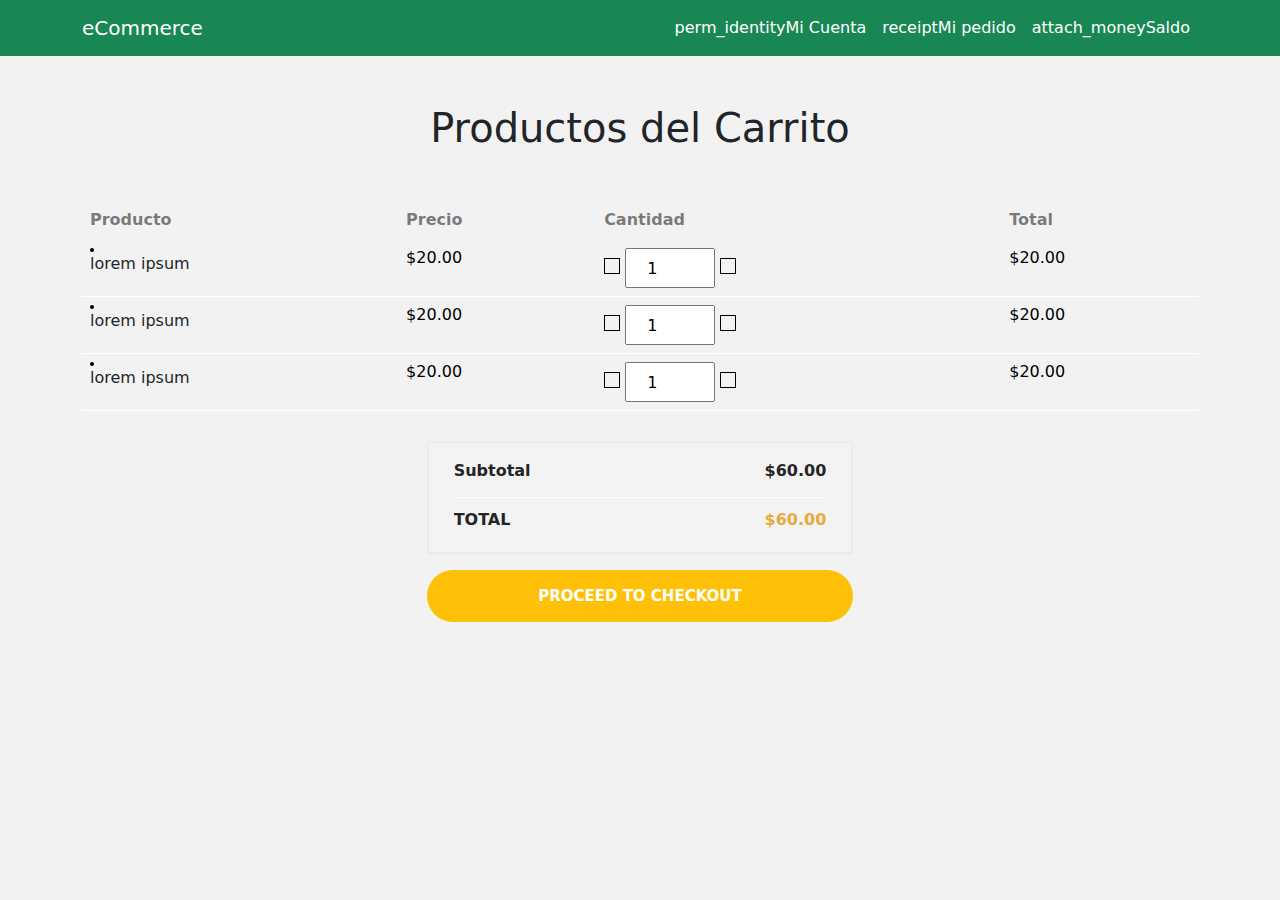
==== cart.html @ 8bbeaf29 "Sistema de checkout" ====
<!doctype html>
<html lang="en">
  <head>
    <title>Checkout</title>
    <meta charset="utf-8">
    <meta name="viewport" content="width=device-width, initial-scale=1, shrink-to-fit=no">
    <link rel="stylesheet" href="css/bootstrap.min.css" />
    <link rel="stylesheet"href="css/main.css">
    <link rel="stylesheet"href="css/cart.css">
    <script src="https://kit.fontawesome.com/332a215f17.js" crossorigin="anonymous"></script>

</head>
<body>
    
    <!-- NAVBAR -->
    <nav class="navbar navbar-expand-md navbar-dark bg-success">
            <div class="container-md">
              <a class="navbar-brand" href="index.html"> <span>e</span>Commerce </a>
              <button
                class="navbar-toggler"
                type="button"
                data-bs-toggle="collapse"
                data-bs-target="#navbarSupportedContent"
                aria-controls="navbarSupportedContent"
                aria-expanded="false"
                aria-label="Toogle navigation"
              >
                <span class="navbar-toggler-icon"></span>
              </button>
              <div
                class="collapse navbar-collapse justify-content-end"
                id="navbarSupportedContent"
              >
                <ul class="navbar-nav">
                  <li class="nav-item">
                    <a class="nav-link d-flex align-items-center" href="login.html"
                      ><span class="material-icons text-white"> perm_identity </span
                      >Mi Cuenta
                    </a>
                  </li>
                  <li class="nav-item">
                    <a class="nav-link d-flex align-items-center" href="#">
                      <span class="material-icons"> receipt </span>Mi pedido</a
                    >
                  </li>
                  <li class="nav-item">
                    <a class="nav-link d-flex align-items-center" href="#"
                      ><span class="material-icons"> attach_money </span>Saldo
                    </a>
                  </li>
                </ul>
              </div>
            </div>
        </nav>
    </section>

    <!-- HERO -->
    <section id="hero">
        <div class="hero-container">
            <div class="hero-logo">
                <h1 class="font-weight-bold text-center mt-5">Productos del Carrito</h1>
            </div>
            </div>
    </section>
    
    <!-- CART -->
    <section class="mt-5">
        <div class="container">
            <div class="cart">
            <div class="table-responsive">
                <table class="table">
                    <thead class="thead-dark">
                        <tr>
                            <th scope="col"class="text-black-50">Producto</th>
                            <th scope="col"class="text-black-50">Precio</th>
                            <th scope="col"class="text-black-50">Cantidad</th>
                            <th scope="col"class="text-black-50">Total</th>
                        </tr>
                    </thead>
                    <tbody>
                        <tr>
                            <td>
                                <div class="main">
                                    <div class="d-flex">
                     <!--W=145 H=98--> <img src="..."alt="">
                                    </div>
                                    <div class="des">
                                        <p>lorem ipsum</p>
                                    </div>
                                </div>
                            </td>
                            <td>
                                <h6>$20.00</h6>
                            </td>
                            <td>
                                <div class="counter">
                                    <i class="fas fa-angle-down"></i>
                                    <input class="input-number"type="text"
                                    value="1"min="0"max="10">
                                    <i class="fas fa-angle-up"></i>
                                </div>
                            </td>
                            <td>
                                <h6>$20.00</h6>
                            </td>
                        </tr>
                        <!----->
                        <tr>
                            <td>
                                <div class="main">
                                    <div class="d-flex">
                     <!--W=145 H=98--> <img src="..."alt="">
                                    </div>
                                    <div class="des">
                                        <p>lorem ipsum</p>
                                    </div>
                                </div>
                            </td>
                            <td>
                                <h6>$20.00</h6>
                            </td>
                            <td>
                                <div class="counter">
                                    <i class="fas fa-angle-down"></i>
                                    <input class="input-number"type="text"
                                    value="1"min="0"max="10">
                                    <i class="fas fa-angle-up"></i>
                                </div>
                            </td>
                            <td>
                                <h6>$20.00</h6>
                            </td>
                        </tr>
                        <!----->
                        <tr>
                            <td>
                                <div class="main">
                                    <div class="d-flex">
                     <!--W=145 H=98--> <img src="..."alt="">
                                    </div>
                                    <div class="des">
                                        <p>lorem ipsum</p>
                                    </div>
                                </div>
                            </td>
                            <td>
                                <h6>$20.00</h6>
                            </td>
                            <td>
                                <div class="counter">
                                    <i class="fas fa-angle-down"></i>
                                    <input class="input-number"type="text"
                                    value="1"min="0"max="10">
                                    <i class="fas fa-angle-up"></i>
                                </div>
                            </td>
                            <td>
                                <h6>$20.00</h6>
                            </td>
                        </tr>
                        <!----->
                    </tbody>
                </table>
            </div>
            </div>
        </div>
    </section>
    <div class="col-lg-4 offset-lg-4">
        <div class="checkout">
            <ul>
                <li class="subtotal">subtotal
                    <span>$60.00</span>
                </li>
                <li class="cart-total">Total
                <span>$60.00</span></li>
            </ul>
            <a href="#"class="proceed-btn bg-warning ">Proceed to Checkout</a>
        </div>
    </div>
      
    <script src="js/popper.min.js"></script>
    <script src="js/bootstrap.min.js"></script>
  </body>
</html>
---- css/main.css ----
body {
  background: #f2f2f2;
}

.navbar .container-md .collapse .navbar-nav .nav-link {
  color: white;
}

.navbar .container-md .collapse .navbar-nav .nav-link:hover {
  font-weight: bold;
}

.card-border {
  border: solid 10px white;
  border-radius: 20px;
  overflow: hidden;
  -webkit-transition: all ease-out 0.2s;
  transition: all ease-out 0.2s;
}

.card-border:hover {
  -webkit-transform: scale(1.05);
          transform: scale(1.05);
}

.carousel-item {
  height: 70vh;
}

.boxContainer {
  margin: 6em auto;
  margin-bottom: 10px;
  background-color: white;
  position: relative;
  width: 300px;
  height: 42px;
  border: 3px solid #198754;
  padding: 0px 10px;
  border-radius: 50px;
  display: block;
}

.elementsContainer {
  width: 100%;
  height: 100%;
  vertical-align: middle;
}

.elementsContainer td span {
  margin-top: 0.2em;
}

.search {
  border: none;
  height: 100%;
  width: 100%;
  padding: 0px 5px;
  border-radius: 50px;
  font-size: 18px;
  color: #424242;
}

.search:focus {
  outline: none;
}

.card-border {
  border: solid 10px white;
  border-radius: 20px;
  overflow: hidden;
  -webkit-transition: all ease-out 0.2s;
  transition: all ease-out 0.2s;
}

.card-border:hover {
  -webkit-transform: scale(1.05);
          transform: scale(1.05);
}

.feat-item {
  height: 40vh;
}

.text-shadow {
  text-shadow: 0 3px 3px rgba(0, 0, 0, 0.6);
}

.dept {
  cursor: pointer;
  -webkit-transition: all ease-out 0.2s;
  transition: all ease-out 0.2s;
  height: 50vh;
  width: 90%;
  border-radius: 20%;
}

.dept:hover {
  -webkit-transform: scale(1.05);
          transform: scale(1.05);
}

.dept-name {
  background-color: black;
  display: inline-block;
  margin: 12px auto;
  text-align: center;
  border-radius: 15px;
}

@media only screen and (max-width: 576px) {
  .carousel-item {
    height: 70vh;
  }
  .card-border {
    margin-bottom: 20px;
  }
  .dept {
    cursor: pointer;
    -webkit-transition: all ease-out 0.2s;
    transition: all ease-out 0.2s;
    height: 125px;
  }
}
/*# sourceMappingURL=main.css.map */
---- css/cart.css ----
.cart .table {
  margin-bottom: 30px;
  border-bottom: 1px solid #fff;
}

.cart .table thead tr th {
  border-top: 0px;
  font-size: 16px;
  font-weight: bold;
  border-bottom: 0px;
}

.cart .table thead tr td {
  padding-top: 30px;
  padding-bottom: 30px;
  vertical-align: middle;
  -ms-flex-item-align: center;
      -ms-grid-row-align: center;
      align-self: center;
}

.cart .table tbody tr td .main .d-flex {
  padding-right: 30px;
}

.cart .table tbody tr td .main .d-flex img {
  border: 2px solid #000;
  border-radius: 3px;
}

.cart .table tbody tr td .main .des {
  vertical-align: middle;
  -ms-flex-item-align: center;
      -ms-grid-row-align: center;
      align-self: center;
}

.cart .table tbody tr td .main .des p {
  margin-bottom: 0px;
}

.cart .table tbody tr td h6 {
  font-size: 16px;
  color: #000;
  margin-bottom: 0px;
}

.cart .table tbody tr td .counter {
  margin-bottom: 0px;
}

.counter i {
  border: 1px solid #000;
  padding: 7px;
  display: inline-block;
  position: relative;
}

.cart .table tbody tr td .counter input {
  width: 90px;
  padding-left: 20px;
  padding-right: 20px;
  height: 40px;
  outline: none;
  -webkit-box-shadow: none;
          box-shadow: none;
}

.checkout ul {
  border: 2px solid #ebebeb;
  background: #f3f3f3;
  padding-left: 25px;
  padding-right: 25px;
  padding-top: 16px;
  padding-bottom: 20px;
}

.checkout ul li {
  list-style: none;
  font-size: 16px;
  font-weight: bold;
  color: #252525;
  text-transform: uppercase;
  overflow: hidden;
}

.checkout ul li.subtotal {
  font-weight: bold;
  text-transform: capitalize;
  border-bottom: 1px solid #fff;
  padding-bottom: 14px;
}

.checkout ul li.subtotal span {
  font-weight: bold;
}

.checkout ul li.cart-total {
  padding-top: 10px;
}

.checkout ul li.cart-total span {
  color: #e7ab3c;
}

.checkout ul li span {
  float: right;
}

/*============Proceed Button===========*/
.checkout .proceed-btn {
  text-decoration: none;
  font-size: 15px;
  font-weight: bold;
  color: #fff;
  background: #252525;
  text-transform: uppercase;
  padding: 15px 25px 14px 25px;
  display: block;
  text-align: center;
  border-radius: 10em;
}

.checkout .proceed-btn:hover {
  text-shadow: 0 3px 3px rgba(0, 0, 0, 0.6);
  border-style: groove;
}
/*# sourceMappingURL=cart.css.map */
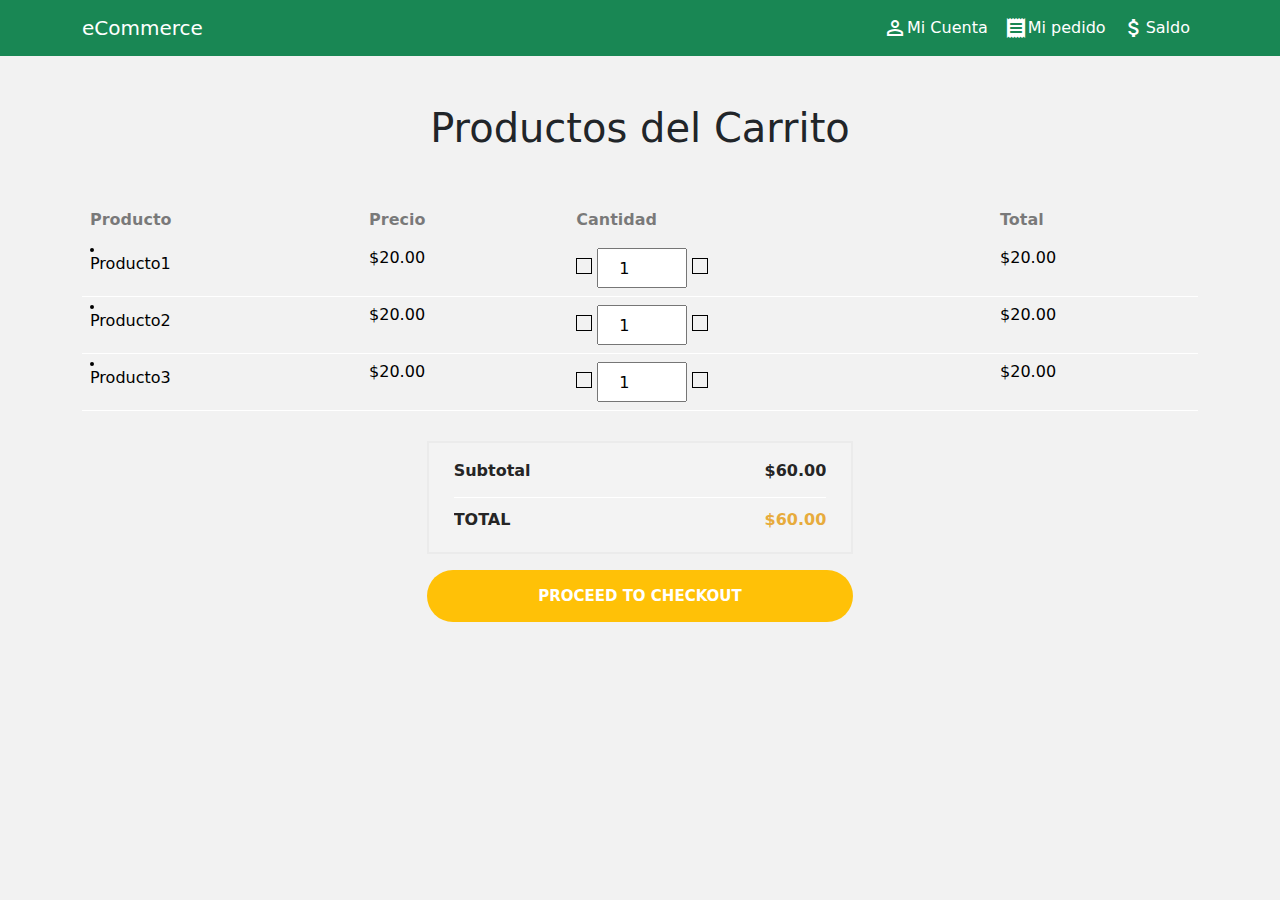
==== commit 12d8a882: "Product Detail - links to PD" ====
--- a/cart.html
+++ b/cart.html
@@ -1,7 +1,7 @@
 <!doctype html>
 <html lang="en">
   <head>
-    <title>Checkout</title>
+    <title>Carrito</title>
     <meta charset="utf-8">
     <meta name="viewport" content="width=device-width, initial-scale=1, shrink-to-fit=no">
     <link rel="stylesheet" href="css/bootstrap.min.css" />
@@ -85,7 +85,7 @@
                      <!--W=145 H=98--> <img src="..."alt="">
                                     </div>
                                     <div class="des">
-                                        <p>lorem ipsum</p>
+                                        <a href="product-detail.html">Producto1</a>
                                     </div>
                                 </div>
                             </td>
@@ -112,7 +112,7 @@
                      <!--W=145 H=98--> <img src="..."alt="">
                                     </div>
                                     <div class="des">
-                                        <p>lorem ipsum</p>
+                                        <a href="product-detail.html">Producto2</a>
                                     </div>
                                 </div>
                             </td>
@@ -139,7 +139,7 @@
                      <!--W=145 H=98--> <img src="..."alt="">
                                     </div>
                                     <div class="des">
-                                        <p>lorem ipsum</p>
+                                        <a href="product-detail.html">Producto3</a>
                                     </div>
                                 </div>
                             </td>
@@ -174,7 +174,7 @@
                 <li class="cart-total">Total
                 <span>$60.00</span></li>
             </ul>
-            <a href="#"class="proceed-btn bg-warning ">Proceed to Checkout</a>
+            <a href="checkout.html"class="proceed-btn bg-warning ">Proceed to Checkout</a>
         </div>
     </div>
       
--- a/css/main.css
+++ b/css/main.css
@@ -21,6 +21,11 @@
 .card-border:hover {
   -webkit-transform: scale(1.05);
           transform: scale(1.05);
+}
+
+.card-title a {
+  text-decoration: none;
+  color: black;
 }
 
 .carousel-item {
@@ -91,7 +96,7 @@
   transition: all ease-out 0.2s;
   height: 50vh;
   width: 90%;
-  border-radius: 20%;
+  border-radius: 7%;
 }
 
 .dept:hover {
@@ -105,6 +110,72 @@
   margin: 12px auto;
   text-align: center;
   border-radius: 15px;
+}
+.float {
+  position: fixed;
+  width: 60px;
+  height: 60px;
+  bottom: 5vh;
+  right: 5vw;
+  background-color: #ffca2c;
+  color: #FFF;
+  border-radius: 50px;
+  text-align: center;
+}
+
+.my-float {
+  margin-top: 22px;
+}
+
+@font-face {
+  font-family: 'Material Icons';
+  font-style: normal;
+  font-weight: 400;
+  src: local("Material Icons"), local("MaterialIcons-Regular"), url(../misc/MaterialIcons-Regular.ttf) format("truetype");
+}
+
+.material-icons {
+  font-family: 'Material Icons';
+  font-weight: normal;
+  font-style: normal;
+  font-size: 24px;
+  /* Preferred icon size */
+  display: inline-block;
+  line-height: 1;
+  text-transform: none;
+  letter-spacing: normal;
+  word-wrap: normal;
+  white-space: nowrap;
+  direction: ltr;
+  /* Support for all WebKit browsers. */
+  -webkit-font-smoothing: antialiased;
+  /* Support for Safari and Chrome. */
+  text-rendering: optimizeLegibility;
+  /* Support for Firefox. */
+  -moz-osx-font-smoothing: grayscale;
+  /* Support for IE. */
+  -webkit-font-feature-settings: 'liga';
+          font-feature-settings: 'liga';
+}
+
+.small-container {
+  max-width: 1080px;
+  margin: auto;
+  padding-left: 25px;
+  padding-right: 25px;
+}
+
+@media only screen and (max-width: 600px) {
+  .single-product .row {
+    text-align: left;
+  }
+  .single-product .col-2 {
+    padding: 20px 0;
+  }
+  .single-product h1 {
+    font-size: 26px;
+    line-height: 32px;
+  }
 }
 
 @media only screen and (max-width: 576px) {
--- a/css/cart.css
+++ b/css/cart.css
@@ -47,6 +47,11 @@
 
 .cart .table tbody tr td .counter {
   margin-bottom: 0px;
+}
+
+.des a {
+  text-decoration: none;
+  color: #000;
 }
 
 .counter i {
